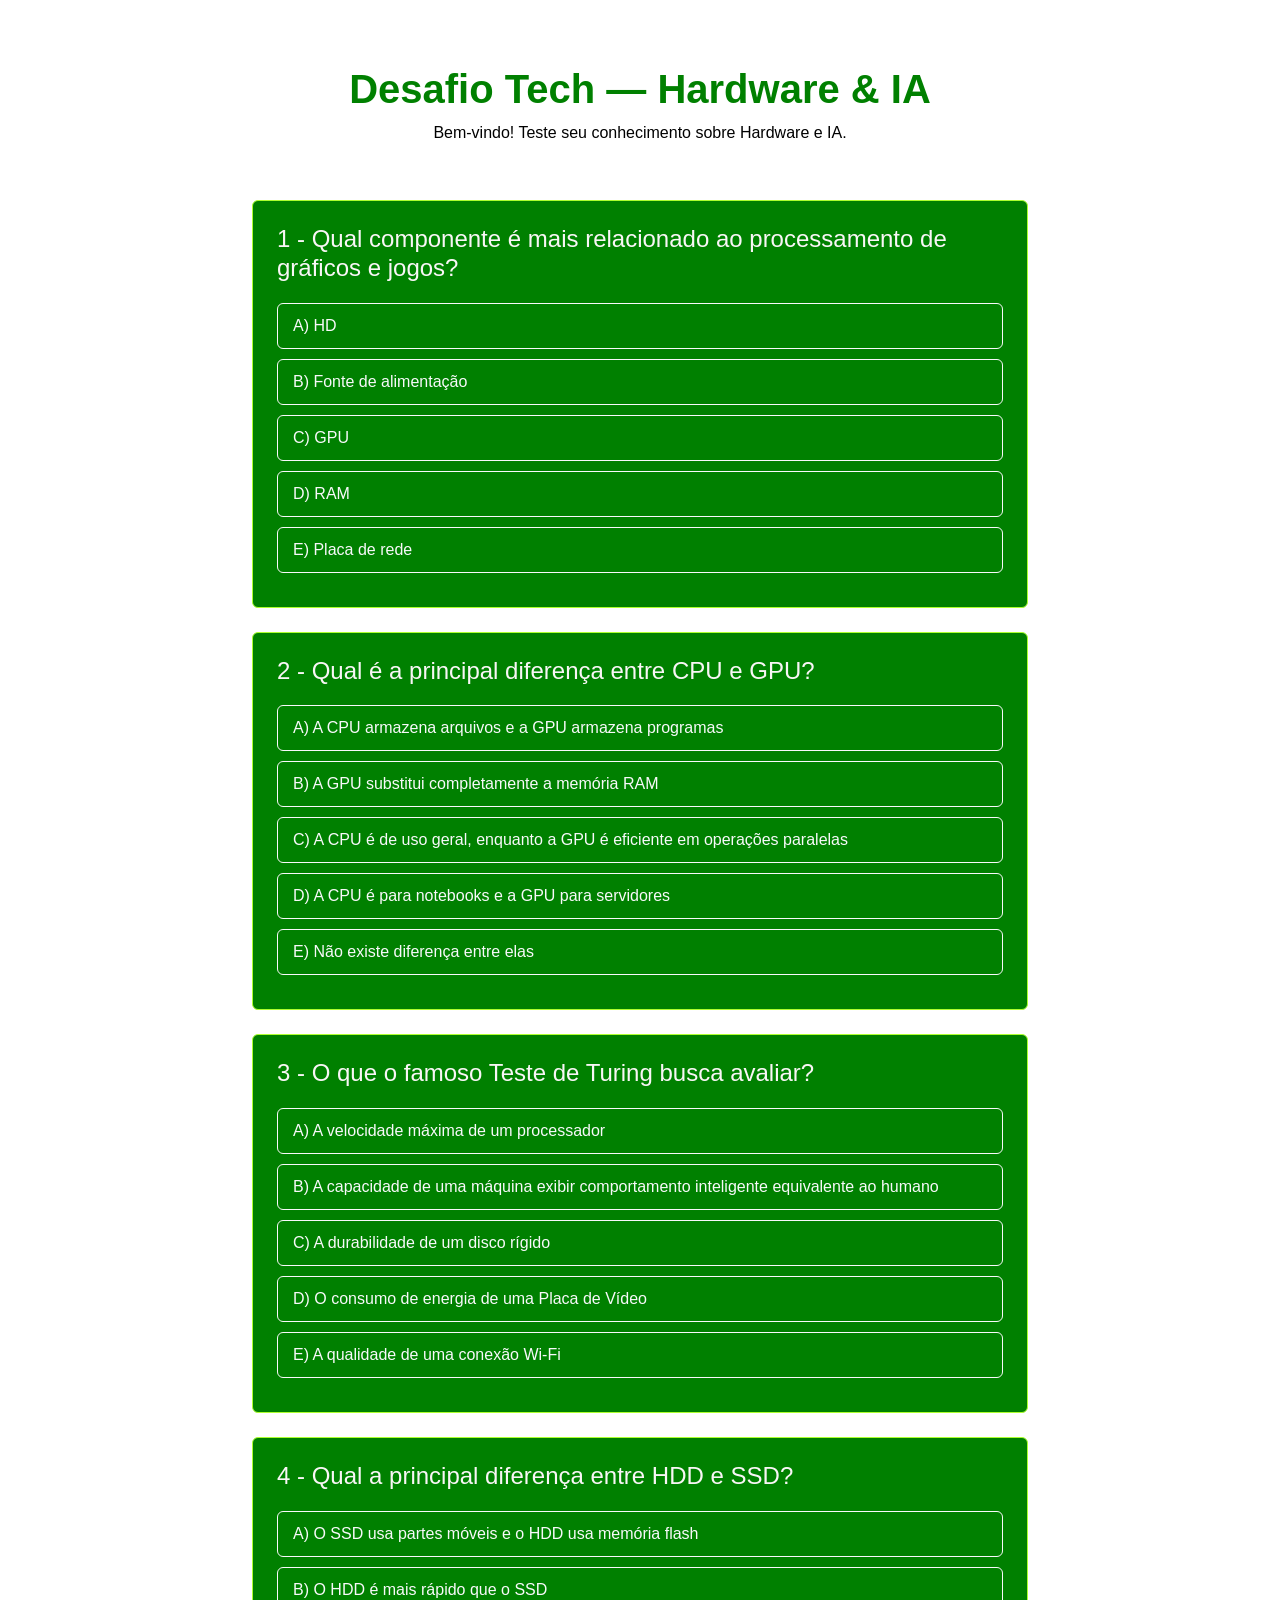
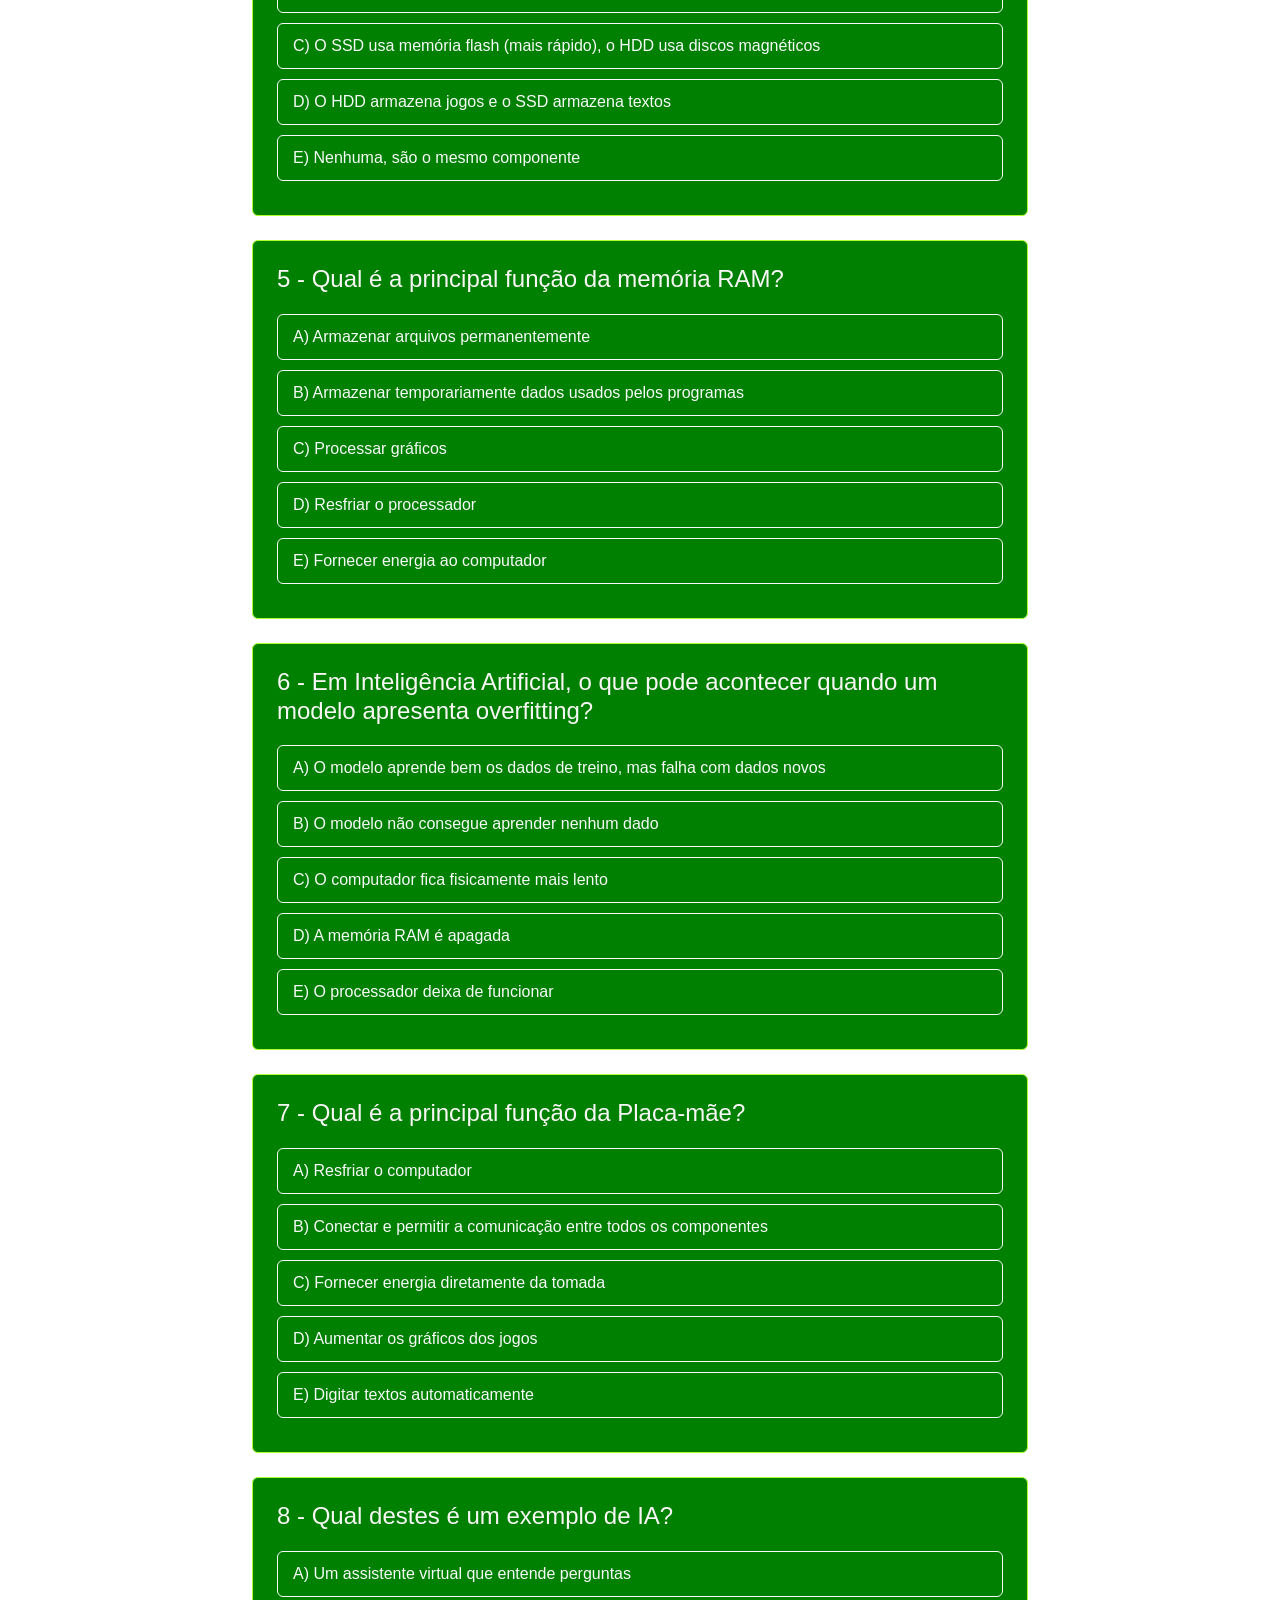
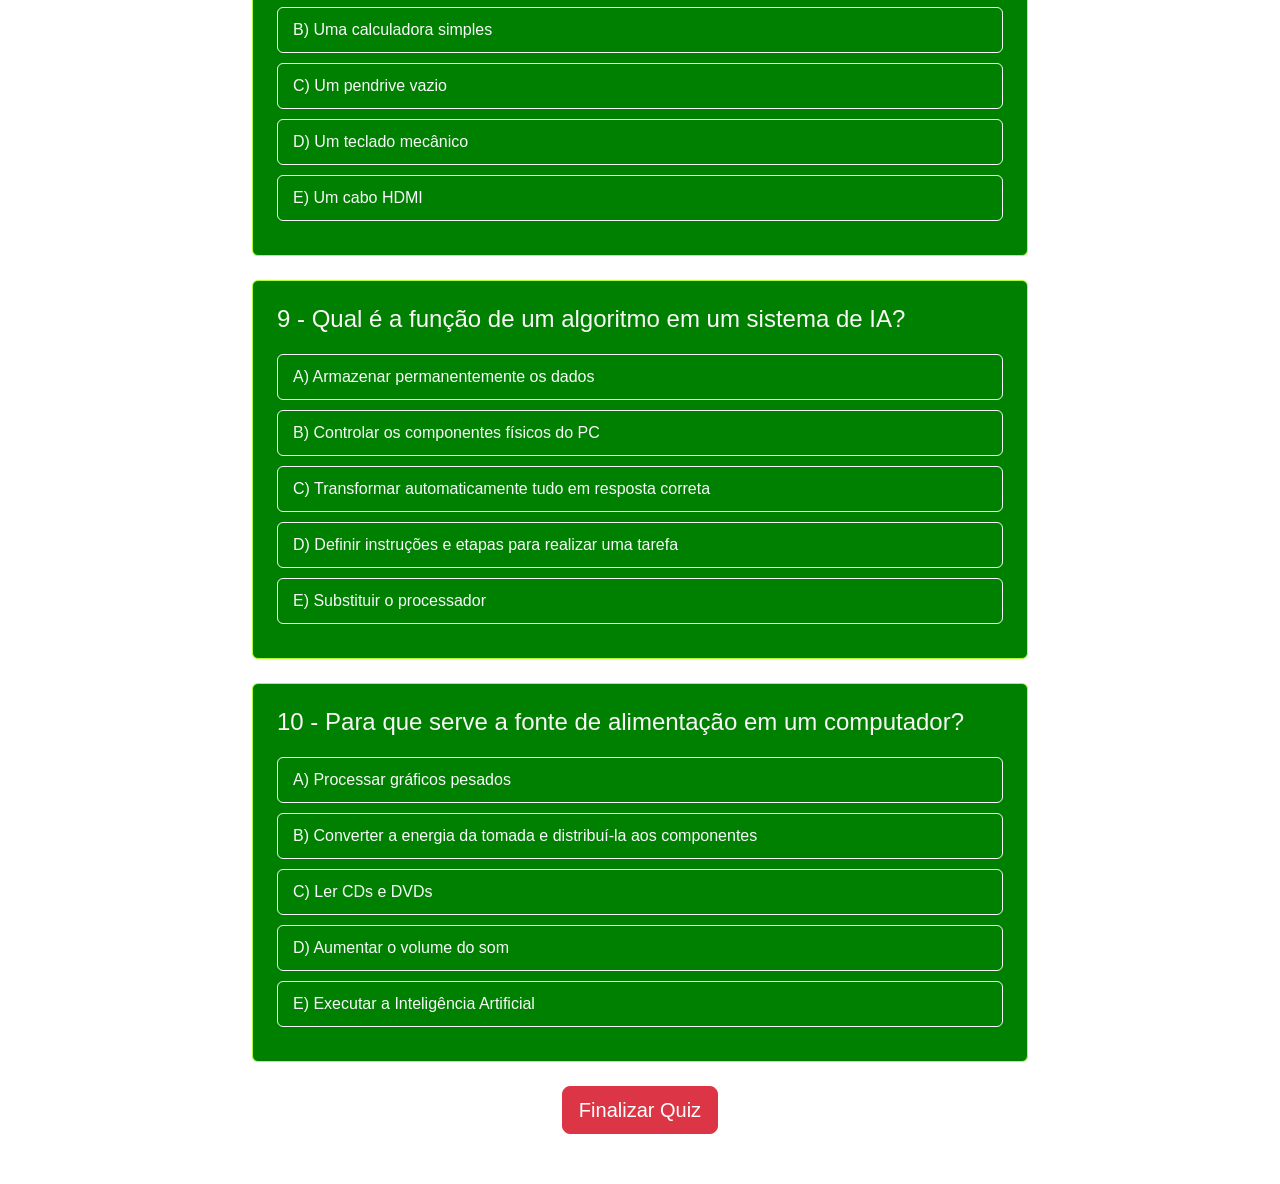
==== quiz/index.html @ bd4c2510 "Commit inicial" ====
<!doctype html>
<html lang="pt-BR">
  <head>
    <meta charset="UTF-8" />
    <meta name="viewport" content="width=device-width, initial-scale=1.0" />
    <meta
      name="description"
      content="Quiz sobre Hardware e Inteligência Artificial"
    />
    <title>Desafio Tech</title>
    <!-- Bootstrap -->
    <link
      href="https://cdn.jsdelivr.net/npm/bootstrap@5.3.3/dist/css/bootstrap.min.css"
      rel="stylesheet"
    />
    <link rel="stylesheet" href="style.css" />
  </head>

  <body>
    <div class="container quiz-container">
      <!-- Cabeçalho -->
      <div class="text-center mb-4 header-bg">
        <h1 class="titulo">Desafio Tech — Hardware & IA</h1>
        <p>Bem-vindo! Teste seu conhecimento sobre Hardware e IA.</p>
      </div>

      <!-- Formulário do Quiz (Substituindo botões soltos) -->
      <form id="quiz-form">
        <!-- O JS injetará os Cards aqui -->
        <div id="quiz-questions-container">
          <!-- Carregando... -->
        </div>

        <!-- BOTÃO FINALIZAR -->
        <div class="text-center mt-4">
          <button
            type="submit"
            id="btn-finalizar"
            class="btn btn-danger btn-lg"
            style="display: none"
          >
            Finalizar Quiz
          </button>
        </div>
      </form>

      <!-- RESULTADO FINAL -->
      <div id="resultado" class="card text-center p-5 mt-4">
        <h2 class="titulo-resultado">🏆 Resultado</h2>
        <p id="pontuacaoFinal" class="fs-4"></p>
        <button class="btn btn-danger" onclick="location.reload()">
          Refazer Quiz
        </button>
      </div>
    </div>

    <script src="script.js"></script>
  </body>
</html>
---- quiz/style.css ----
body {
  background-image: url('https://i.pinimg.com/1200x/c2/0a/f5/c20af5bea5e33c648cd5e5dd151d0e8d.jpg');
  background-size: cover;
  background-position: center;
  background-repeat: no-repeat;
  background-attachment: fixed;
  color: rgb(0, 0, 0);
  font-family: Impact, Haettenschweiler, 'Arial Narrow Bold', sans-serif;
}

.quiz-container {
  max-width: 800px;
  margin: 50px auto;
}

/* Fundo semi-transparente para o título ficar legível no background */
.header-bg {
  background-color: rgba(255, 255, 255, 0.85);
  padding: 15px;
  border-radius: 10px;
}

.card {
  background-color: green;
  border: 1px solid greenyellow;
}

.titulo {
  color: green;
  font-weight: bold;
}

.titulo-resultado {
  color: greenyellow;
  font-weight: bold;
}

.card h4 {
  color: rgb(249, 246, 246);
  margin-bottom: 20px;
}

/* Estilos para transformar os input[type="radio"] em botões visuais */
.alternativa-label {
  display: block;
  width: 100%;
  margin-bottom: 10px;
  cursor: pointer;
}

.alternativa-label input[type='radio'] {
  display: none; /* Esconde a bolinha nativa do radio */
}

.alternativa-btn {
  display: block;
  width: 100%;
  padding: 10px 15px;
  border: 1px solid #f8f9fa; /* Simulando o btn-outline-light */
  color: #f8f9fa;
  border-radius: 6px;
  text-align: left;
  transition: all 0.2s ease-in-out;
  font-family: Arial, Helvetica, sans-serif; /* Fonte legível nas respostas */
}

/* Efeito ao passar o mouse */
.alternativa-label:hover .alternativa-btn {
  background-color: rgba(255, 255, 255, 0.2);
}

/* Estado selecionado antes de enviar */
.alternativa-label input[type='radio']:checked + .alternativa-btn {
  background-color: #f8f9fa;
  color: green;
  font-weight: bold;
}

/* Classes injetadas pelo JS no momento de correção */
.alternativa-btn.correct {
  background-color: #198754 !important; /* Verde (btn-success) */
  color: white !important;
  border-color: #198754 !important;
}

.alternativa-btn.incorrect {
  background-color: #dc3545 !important; /* Vermelho (btn-danger) */
  color: white !important;
  border-color: #dc3545 !important;
}

#resultado {
  display: none;
}

#pontuacaoFinal {
  color: white;
}
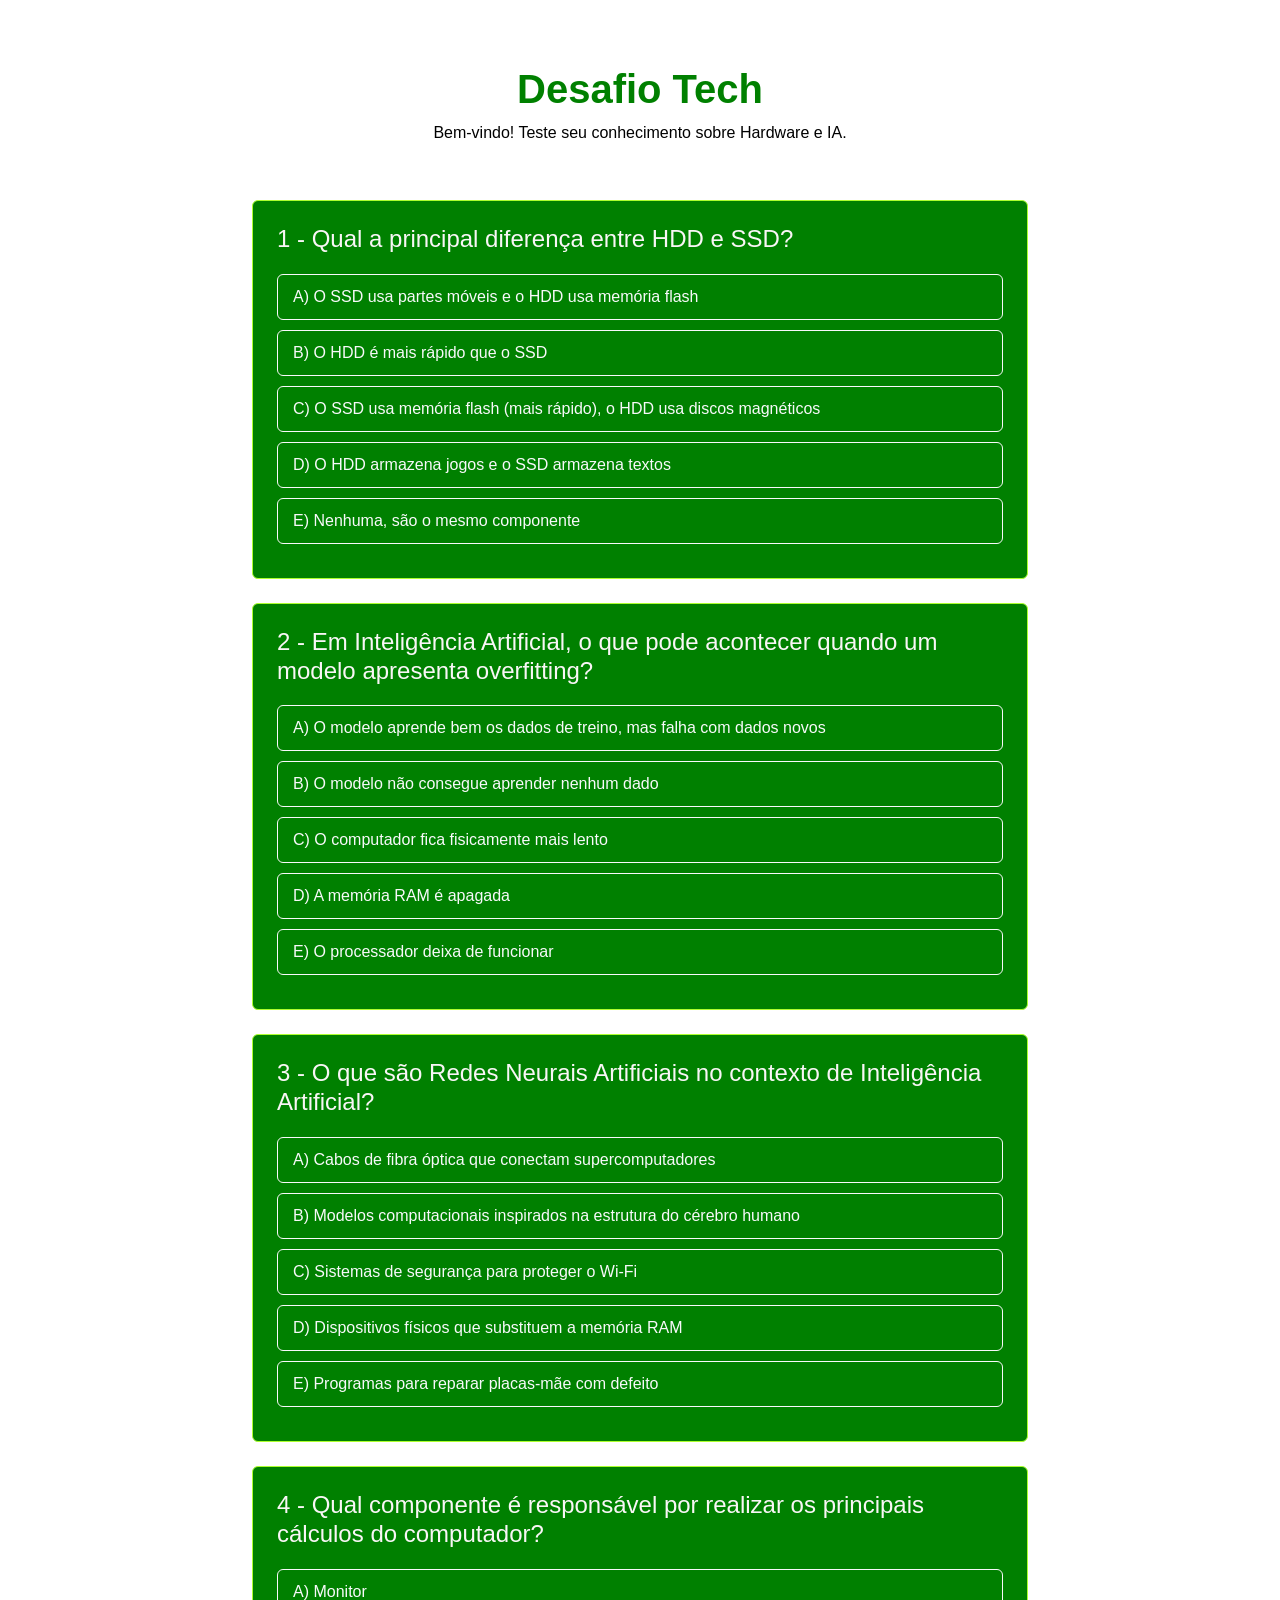
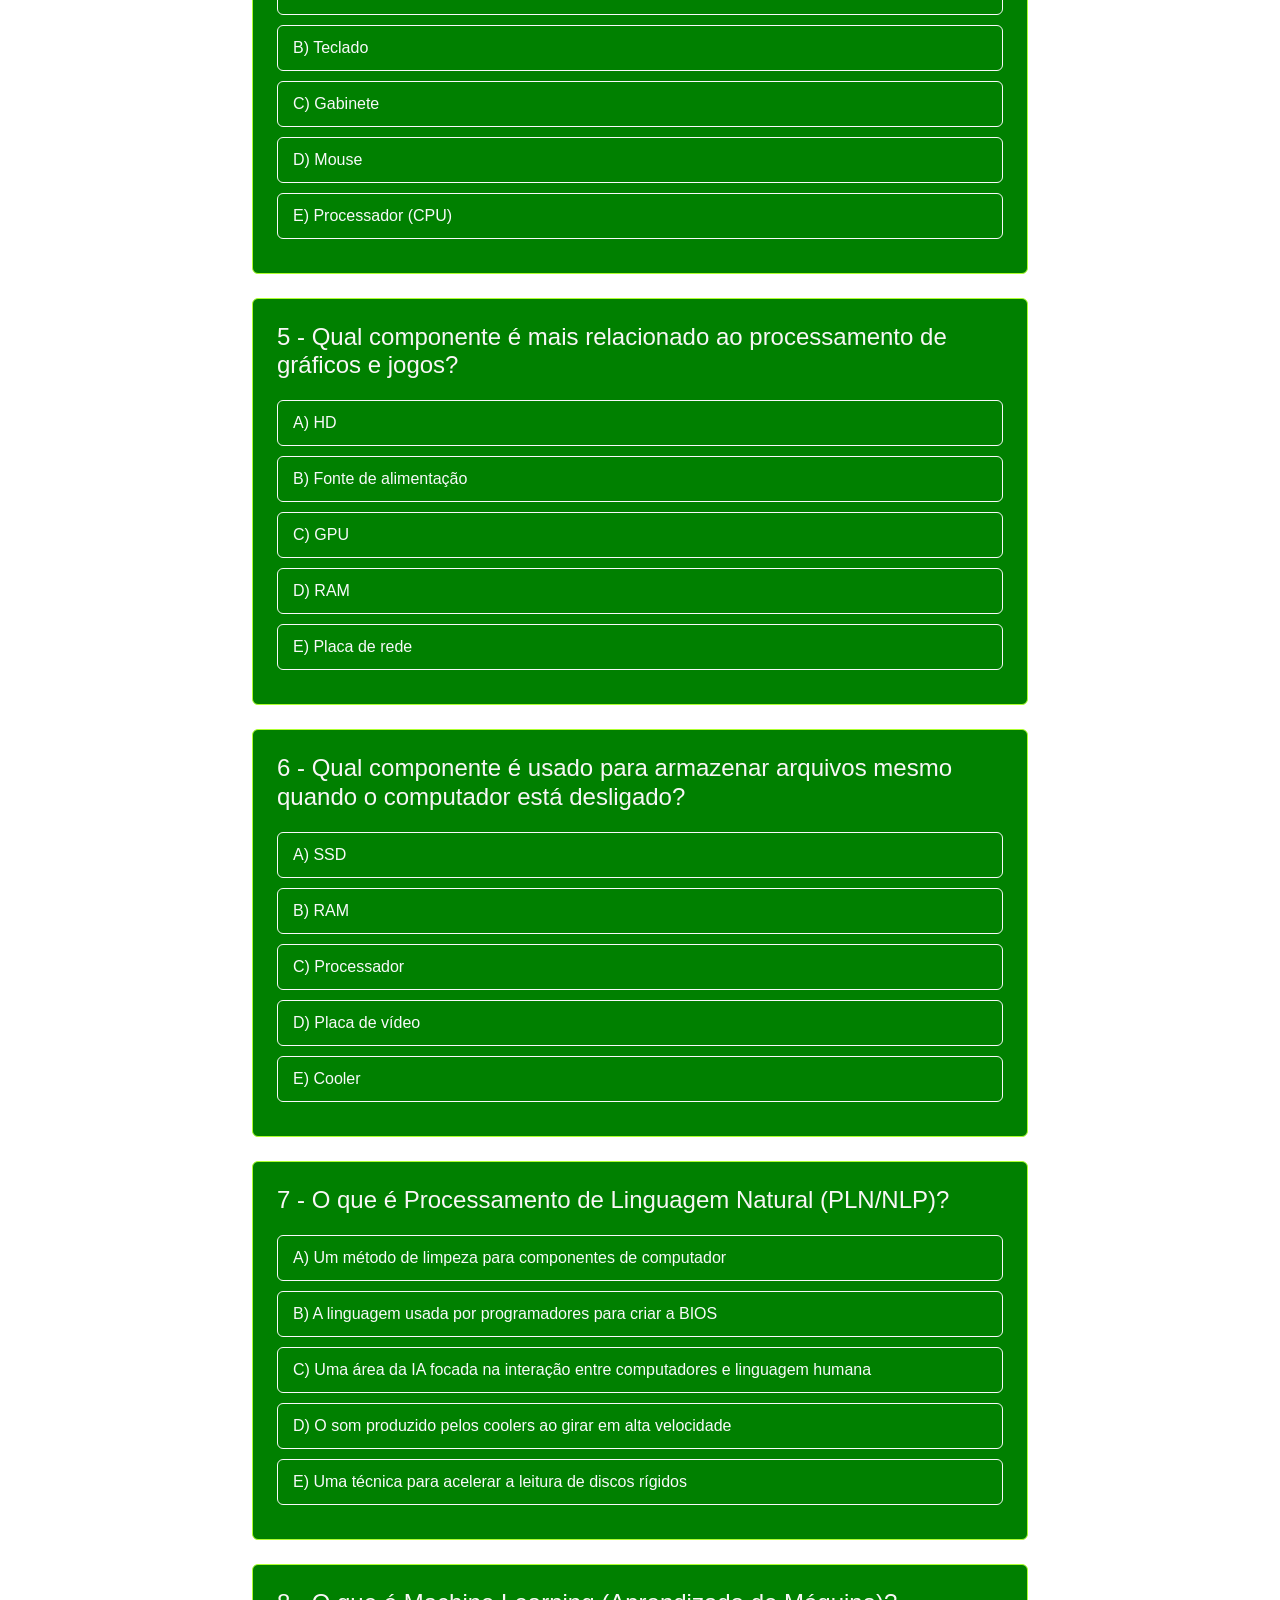
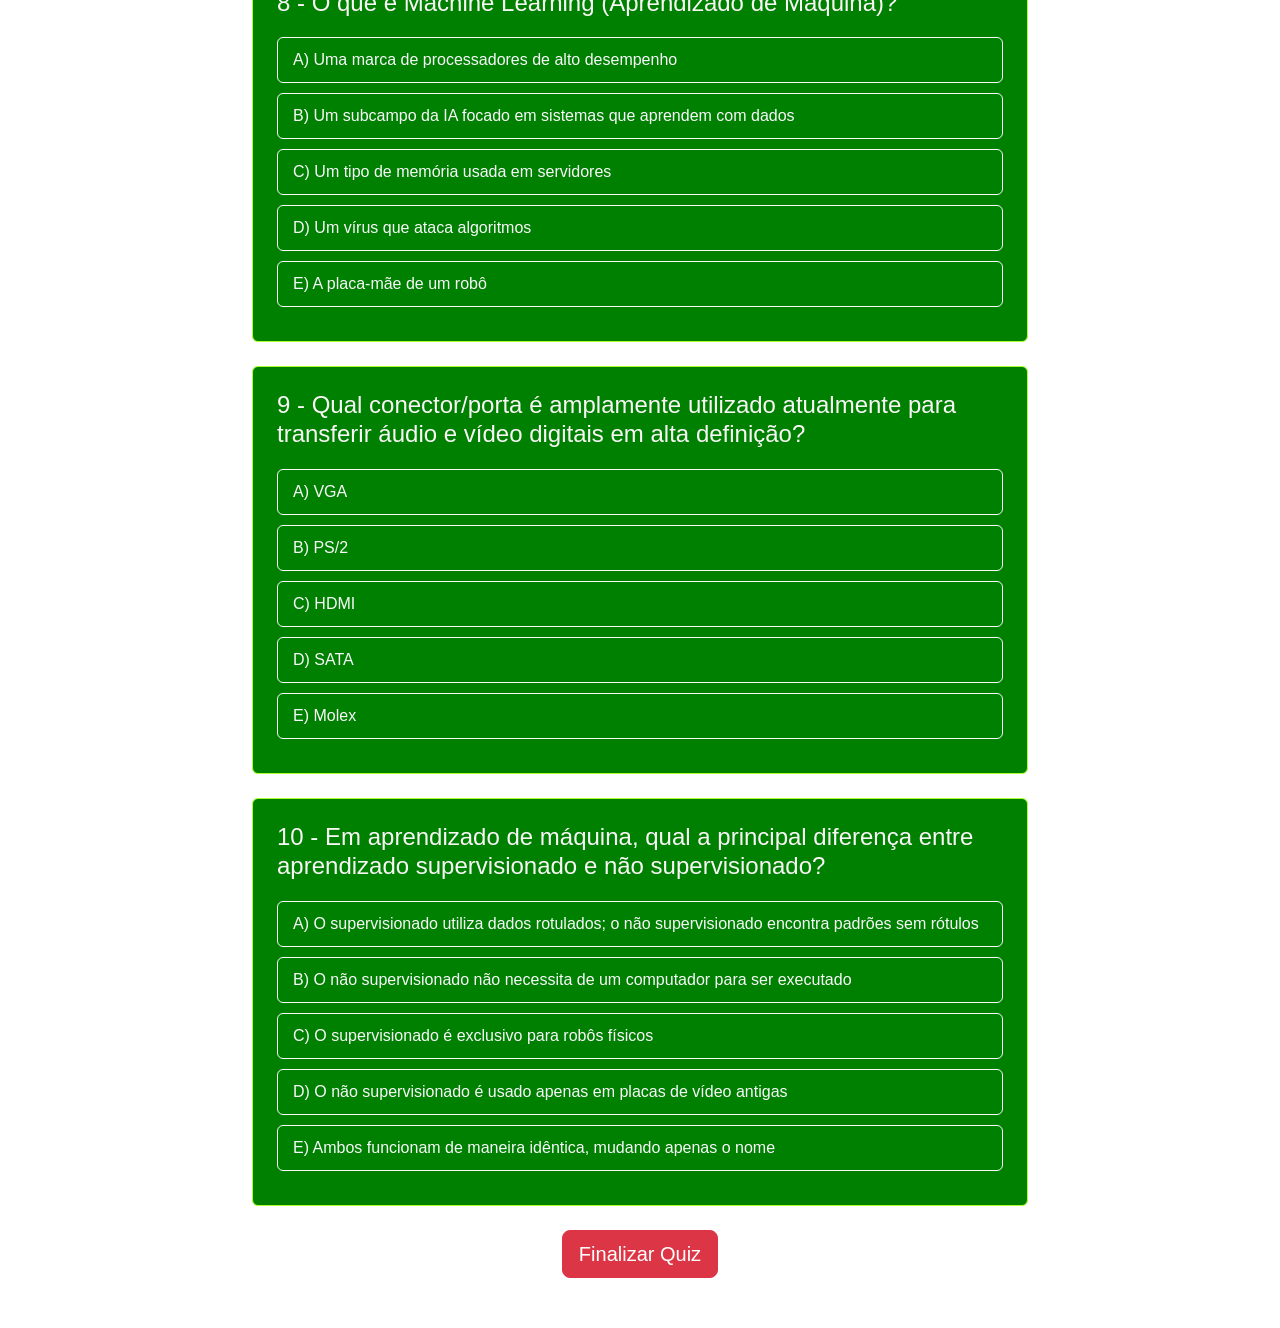
==== commit 7d35399a: "Adiciona questões ao quiz" ====
--- a/quiz/index.html
+++ b/quiz/index.html
@@ -7,7 +7,9 @@
       name="description"
       content="Quiz sobre Hardware e Inteligência Artificial"
     />
+
     <title>Desafio Tech</title>
+
     <!-- Bootstrap -->
     <link
       href="https://cdn.jsdelivr.net/npm/bootstrap@5.3.3/dist/css/bootstrap.min.css"
@@ -20,7 +22,7 @@
     <div class="container quiz-container">
       <!-- Cabeçalho -->
       <div class="text-center mb-4 header-bg">
-        <h1 class="titulo">Desafio Tech — Hardware & IA</h1>
+        <h1 class="titulo">Desafio Tech</h1>
         <p>Bem-vindo! Teste seu conhecimento sobre Hardware e IA.</p>
       </div>
 
--- a/quiz/style.css
+++ b/quiz/style.css
@@ -96,3 +96,9 @@
 #pontuacaoFinal {
   color: white;
 }
+
+@media (max-width: 768px) {
+  body {
+    background-image: none;
+  }
+}
